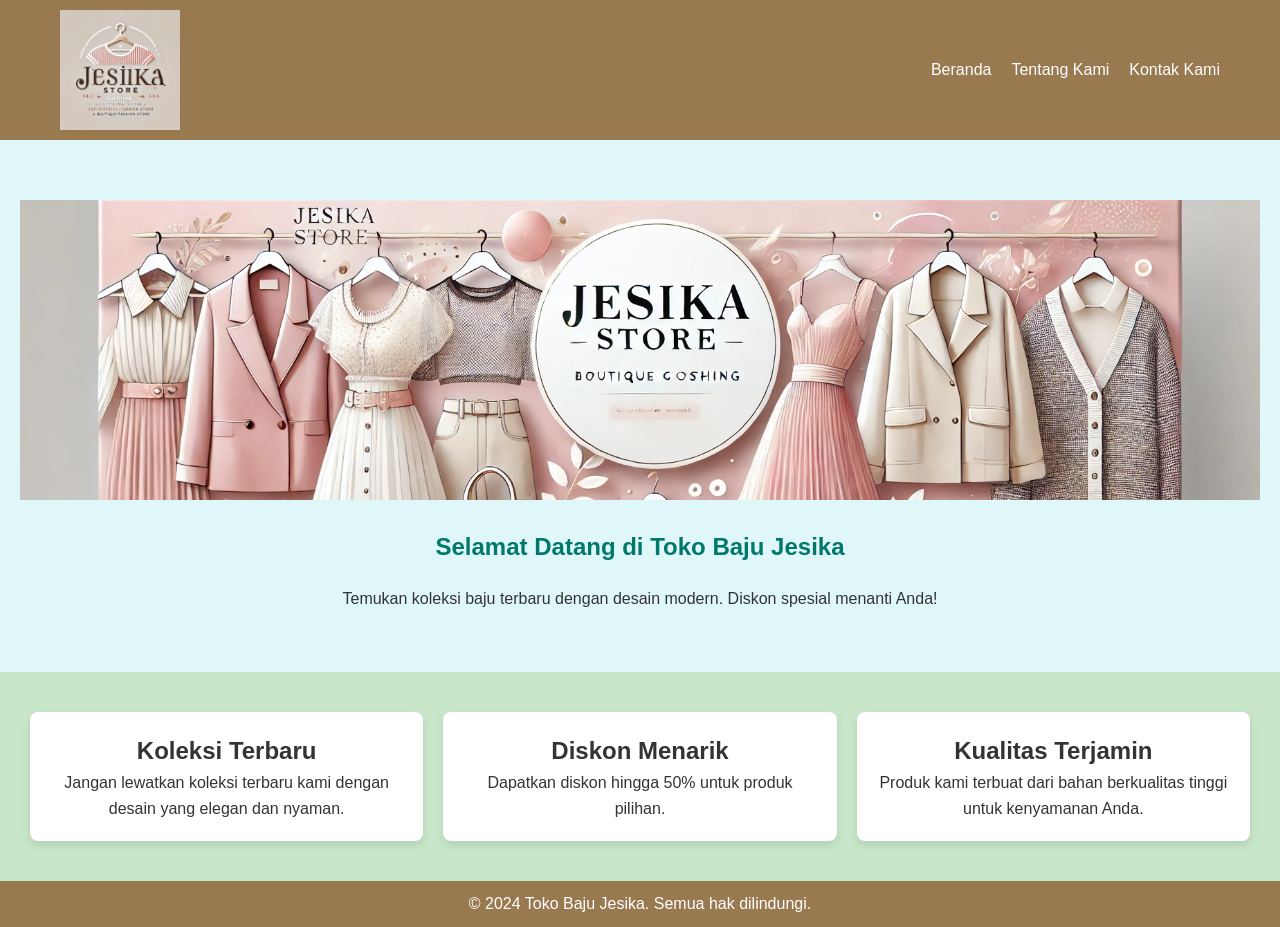
==== index.html @ 4ba7fcab "ROOT" ====
<!DOCTYPE html>
<html lang="id">
<head>
    
    <meta charset="UTF-8">
    <meta name="viewport" content="width=device-width, initial-scale=1.0">
    <title>Beranda - Toko Baju Jesika</title>
    <link rel="stylesheet" href="style.css">
    <link rel="manifest" href="manifest.json">
</head>
<body>
    <header>
        <div class="container">
            <img src="logo.png" alt="Logo Toko Baju" class="logo">
            <nav>
                <ul>
                    <li><a href="index.html">Beranda</a></li>
                    <li><a href="about.html">Tentang Kami</a></li>
                    <li><a href="contact.html">Kontak Kami</a></li>
                </ul>
            </nav>
        </div>
    </header>

    <main>
        <button class="add-button">Install App</button>
        <section class="hero">
            <img src="banner.jpg" alt="Banner Toko Baju">
            <h1>Selamat Datang di Toko Baju Jesika</h1>
            <p>Temukan koleksi baju terbaru dengan desain modern. Diskon spesial menanti Anda!</p>
        </section>

        <section class="features">
            <div class="feature">
                <h2>Koleksi Terbaru</h2>
                <p>Jangan lewatkan koleksi terbaru kami dengan desain yang elegan dan nyaman.</p>
            </div>
            <div class="feature">
                <h2>Diskon Menarik</h2>
                <p>Dapatkan diskon hingga 50% untuk produk pilihan.</p>
            </div>
            <div class="feature">
                <h2>Kualitas Terjamin</h2>
                <p>Produk kami terbuat dari bahan berkualitas tinggi untuk kenyamanan Anda.</p>
            </div>
        </section>
    </main>

    <footer>
        <p>&copy; 2024 Toko Baju Jesika. Semua hak dilindungi.</p>
    </footer>


</body><script>
    if ('serviceWorker' in navigator) {
        window.addEventListener('load', function() {
            navigator.serviceWorker.register('/service-worker.js')
                .then(function(registration) {
                    console.log('ServiceWorker registration successful with scope: ', registration.scope);
                }, function(error) {
                    console.log('ServiceWorker registration failed: ', error);
                });
        });
    }
</script>

<!-- Add to Home Screen Feature -->
<script>
    window.addEventListener('DOMContentLoaded', (event) => {
        let deferredPrompt;
        const addBtn = document.querySelector('.add-button');
        if (addBtn) {
            addBtn.style.display = 'none'; 
        }

        window.addEventListener('beforeinstallprompt', (e) => {
            e.preventDefault();
            deferredPrompt = e;
            if (addBtn) {
                addBtn.style.display = 'block'; 
            }

            addBtn.addEventListener('click', () => {
                addBtn.style.display = 'none';
                deferredPrompt.prompt();
                deferredPrompt.userChoice.then((choiceResult) => {
                    if (choiceResult.outcome === 'accepted') {
                        console.log('User accepted the A2HS prompt');
                    } else {
                        console.log('User dismissed the A2HS prompt');
                    }
                    deferredPrompt = null;
                });
            });
        });
    });
</script>

</html>
---- style.css ----
/* Reset CSS */
* {
    margin: 0;
    padding: 0;
    box-sizing: border-box;
}

/* Global Styles */
body {
    font-family: Arial, sans-serif;
    line-height: 1.6;
    color: #333;
    background-color: #f4f4f4;
}

/* Header Styles */
header {
    background: #997950;
    color: #fff;
    padding: 10px 0;
}

header .container {
    display: flex;
    align-items: center;
    justify-content: space-between;
    max-width: 1200px;
    margin: 0 auto;
    padding: 0 20px;
}

header .logo {
    width: 120px;
}

nav ul {
    list-style: none;
    display: flex;
}

nav ul li {
    margin-left: 20px;
}

nav ul li a {
    color: #fff;
    text-decoration: none;
}

nav ul li a:hover {
    text-decoration: underline;
}

/* Hero Section */
.hero {
    background: #e0f7fa;
    padding: 60px 20px;
    text-align: center;
}

.hero img {
    width: 100%;
    max-height: 300px;
    object-fit: cover;
}

.hero h1 {
    margin: 20px 0;
    color: #00796b;
}

/* Features Section */
.features {
    display: flex;
    justify-content: space-around;
    padding: 40px 20px;
    background: #c8e6c9;
}

.feature {
    flex: 1;
    padding: 20px;
    margin: 0 10px;
    text-align: center;
    background: #fff;
    border-radius: 8px;
    box-shadow: 0 4px 8px rgba(0, 0, 0, 0.1);
}

/* About Section */
.about, .contact {
    padding: 40px 20px;
    text-align: center;
}

.about img, .contact img {
    width: 100%;
    max-width: 600px;
    margin-top: 20px;
    border-radius: 8px;
}

/* Contact Section */
.contact a {
    color: #997950;
    text-decoration: none;
}

.contact a:hover {
    text-decoration: underline;
}

/* Footer Styles */
footer {
    background: #997950;
    color: #fff;
    text-align: center;
    padding: 10px 0;
    position: bottom, center;
    bottom: 0;
    width: 100%;
}
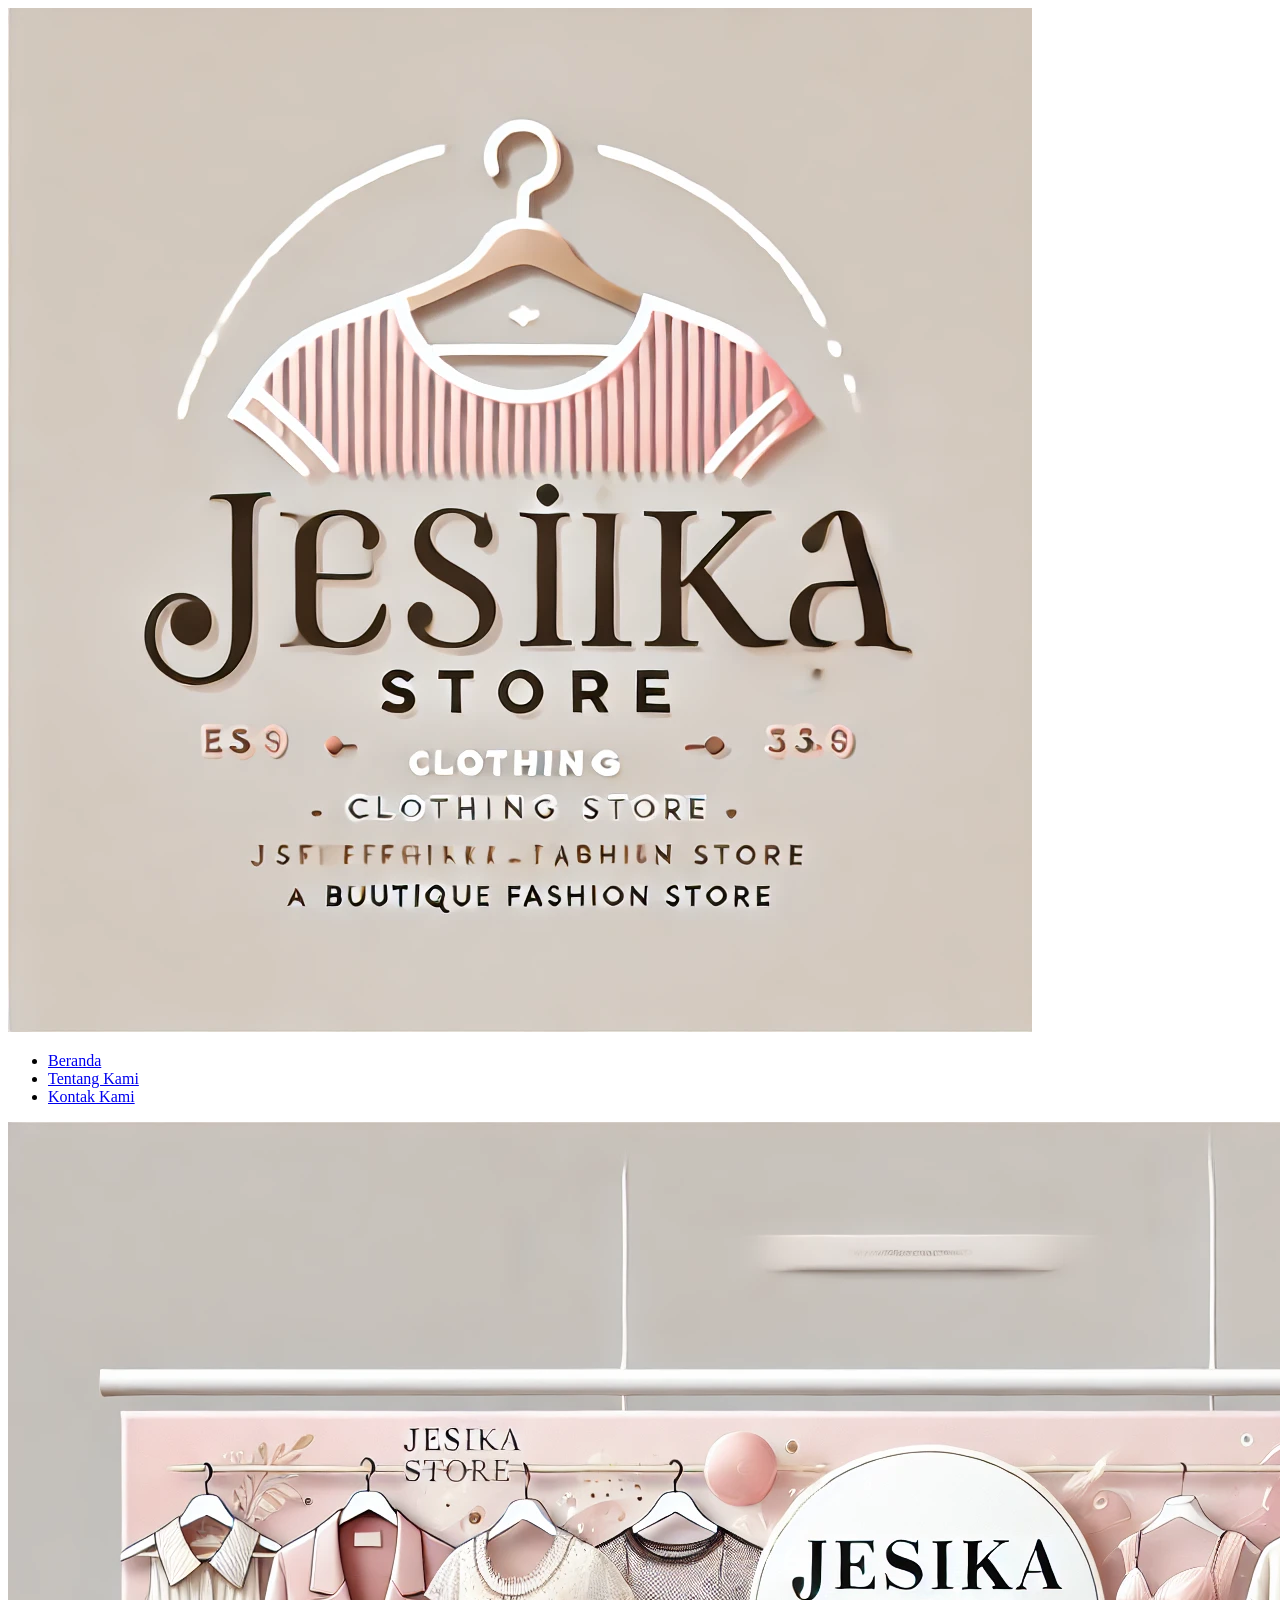
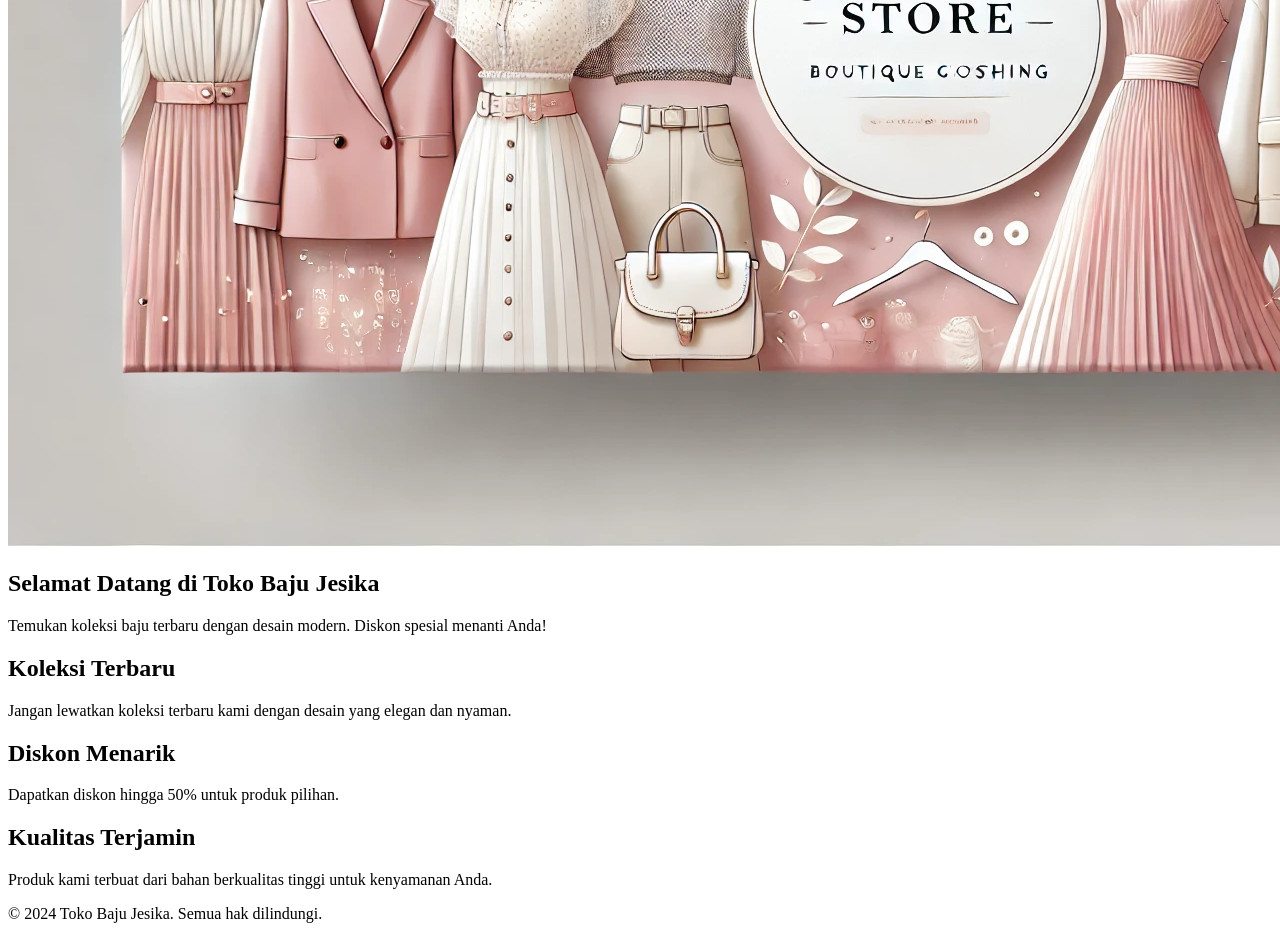
==== commit 8936c5fb: "ROOT" ====
--- a/index.html
+++ b/index.html
@@ -5,8 +5,8 @@
     <meta charset="UTF-8">
     <meta name="viewport" content="width=device-width, initial-scale=1.0">
     <title>Beranda - Toko Baju Jesika</title>
-    <link rel="stylesheet" href="style.css">
-    <link rel="manifest" href="manifest.json">
+    <link rel="stylesheet" href="/TugasDesainWEB-FINAL/style.css">
+    <link rel="manifest" href="/TugasDesainWEB-FINAL/manifest.json">
 </head>
 <body>
     <header>
@@ -54,7 +54,7 @@
 </body><script>
     if ('serviceWorker' in navigator) {
         window.addEventListener('load', function() {
-            navigator.serviceWorker.register('/service-worker.js')
+            navigator.serviceWorker.register('/TugasDesainWEB-FINAL/service-worker.js')
                 .then(function(registration) {
                     console.log('ServiceWorker registration successful with scope: ', registration.scope);
                 }, function(error) {
